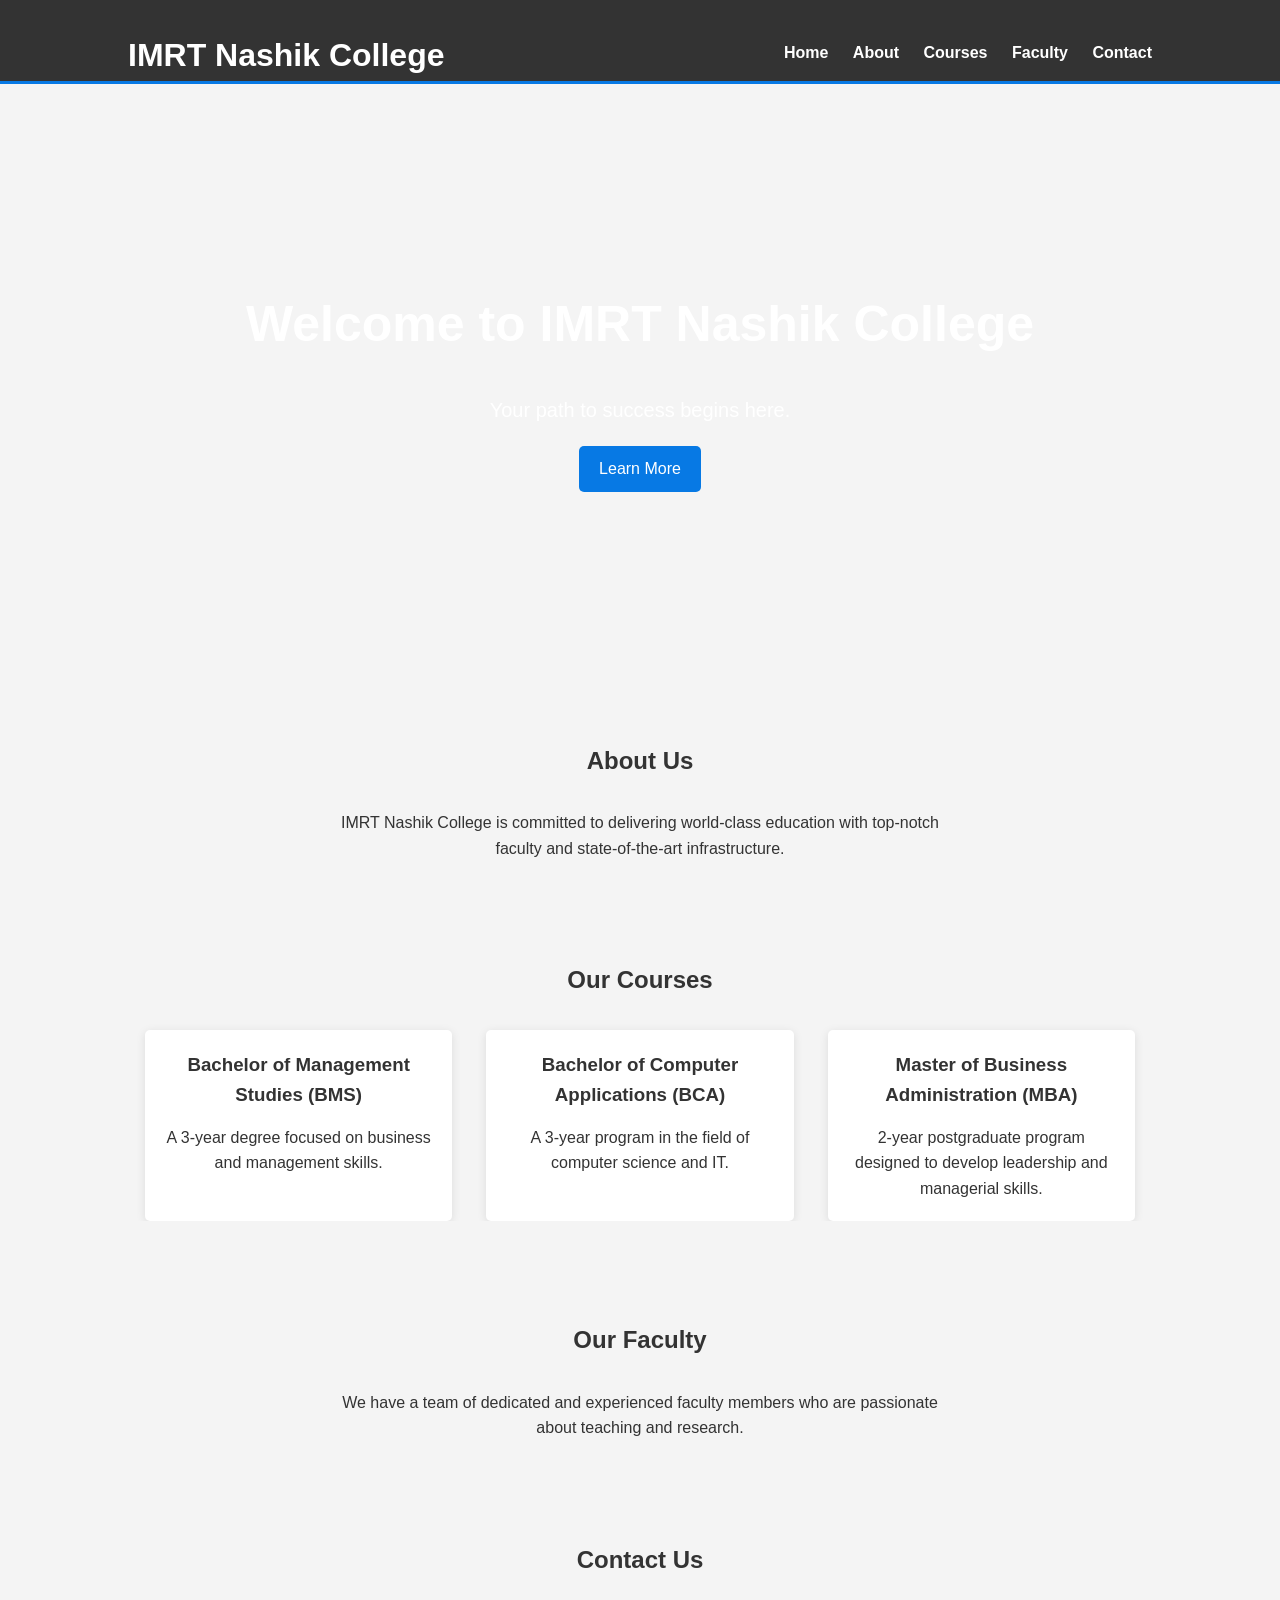
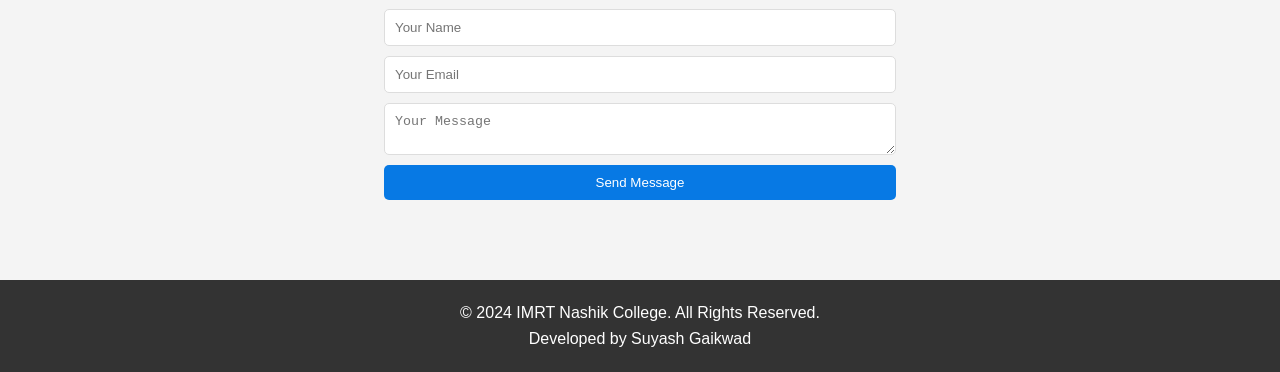
==== index.html @ 6b6704c5 "Rename Index.html to index.html" ====
<!DOCTYPE html>
<html lang="en">
<head>
    <meta charset="UTF-8">
    <meta name="viewport" content="width=device-width, initial-scale=1.0">
    <meta http-equiv="X-UA-Compatible" content="IE=edge">
    <title>IMRT Nashik College</title>
    <link rel="stylesheet" href="styles.css">
</head>
<body>
    <!-- Header Section -->
    <header>
        <div class="container">
            <h1>IMRT Nashik College</h1>
            <nav>
                <ul>
                    <li><a href="#home">Home</a></li>
                    <li><a href="#about">About</a></li>
                    <li><a href="#courses">Courses</a></li>
                    <li><a href="#faculty">Faculty</a></li>
                    <li><a href="#contact">Contact</a></li>
                </ul>
            </nav>
        </div>
    </header>

    <!-- Hero Section -->
    <section id="home">
        <div class="hero-container">
            <h2>Welcome to IMRT Nashik College</h2>
            <p>Your path to success begins here.</p>
            <a href="#about" class="cta-btn">Learn More</a>
        </div>
    </section>

    <!-- About Section -->
    <section id="about">
        <div class="container">
            <h2>About Us</h2>
            <p>IMRT Nashik College is committed to delivering world-class education with top-notch faculty and state-of-the-art infrastructure.</p>
        </div>
    </section>

    <!-- Courses Section -->
    <section id="courses">
        <div class="container">
            <h2>Our Courses</h2>
            <div class="course-list">
                <div class="course-item">
                    <h3>Bachelor of Management Studies (BMS)</h3>
                    <p>A 3-year degree focused on business and management skills.</p>
                </div>
                <div class="course-item">
                    <h3>Bachelor of Computer Applications (BCA)</h3>
                    <p>A 3-year program in the field of computer science and IT.</p>
                </div>
                <div class="course-item">
                    <h3>Master of Business Administration (MBA)</h3>
                    <p>2-year postgraduate program designed to develop leadership and managerial skills.</p>
                </div>
            </div>
        </div>
    </section>

    <!-- Faculty Section -->
    <section id="faculty">
        <div class="container">
            <h2>Our Faculty</h2>
            <p>We have a team of dedicated and experienced faculty members who are passionate about teaching and research.</p>
        </div>
    </section>

    <!-- Contact Section -->
    <section id="contact">
        <div class="container">
            <h2>Contact Us</h2>
            <form>
                <input type="text" placeholder="Your Name" required>
                <input type="email" placeholder="Your Email" required>
                <textarea placeholder="Your Message" required></textarea>
                <button type="submit">Send Message</button>
            </form>
        </div>
    </section>

    <!-- Footer Section -->
    <footer>
        <div class="container">
            <p>&copy; 2024 IMRT Nashik College. All Rights Reserved.</p>
            <p>Developed by Suyash Gaikwad</p>
        </div>
    </footer>
</body>
</html>
---- styles.css ----
/* Reset some default styling */
* {
    margin: 0;
    padding: 0;
    box-sizing: border-box;
}

/* Global Styles */
body {
    font-family: Arial, sans-serif;
    line-height: 1.6;
    background-color: #f4f4f4;
    color: #333;
}

.container {
    width: 80%;
    margin: auto;
    overflow: hidden;
}

/* Header */
header {
    background: #333;
    color: #fff;
    padding-top: 30px;
    min-height: 70px;
    border-bottom: #0779e4 3px solid;
}

header h1 {
    float: left;
    margin: 0;
}

header nav {
    float: right;
    margin-top: 10px;
}

header nav ul {
    list-style: none;
}

header nav ul li {
    display: inline;
    margin-left: 20px;
}

header nav ul li a {
    color: #fff;
    text-decoration: none;
    font-weight: bold;
}

/* Hero Section */
.hero-container {
    background: url('https://via.placeholder.com/1500x400') no-repeat center center/cover;
    color: #fff;
    text-align: center;
    padding: 150px 0;
}

.hero-container h2 {
    font-size: 50px;
}

.hero-container p {
    font-size: 20px;
    margin-bottom: 20px;
}

.cta-btn {
    display: inline-block;
    padding: 10px 20px;
    color: #fff;
    background: #0779e4;
    border-radius: 5px;
    text-decoration: none;
}

/* Sections */
section {
    padding: 50px 0;
}

section h2 {
    text-align: center;
    margin-bottom: 30px;
}

#about p,
#faculty p {
    text-align: center;
    width: 60%;
    margin: auto;
}

/* Courses */
.course-list {
    display: flex;
    justify-content: space-around;
    text-align: center;
}

.course-item {
    background: #fff;
    padding: 20px;
    border-radius: 5px;
    width: 30%;
    box-shadow: 0px 2px 10px rgba(0, 0, 0, 0.1);
}

.course-item h3 {
    margin-bottom: 15px;
}

/* Contact */
form {
    display: flex;
    flex-direction: column;
    width: 50%;
    margin: auto;
}

form input,
form textarea {
    margin-bottom: 10px;
    padding: 10px;
    border-radius: 5px;
    border: 1px solid #ddd;
}

form button {
    padding: 10px;
    color: #fff;
    background-color: #0779e4;
    border: none;
    border-radius: 5px;
    cursor: pointer;
}

/* Footer */
footer {
    background-color: #333;
    color: #fff;
    text-align: center;
    padding: 20px 0;
    margin-top: 30px;
}
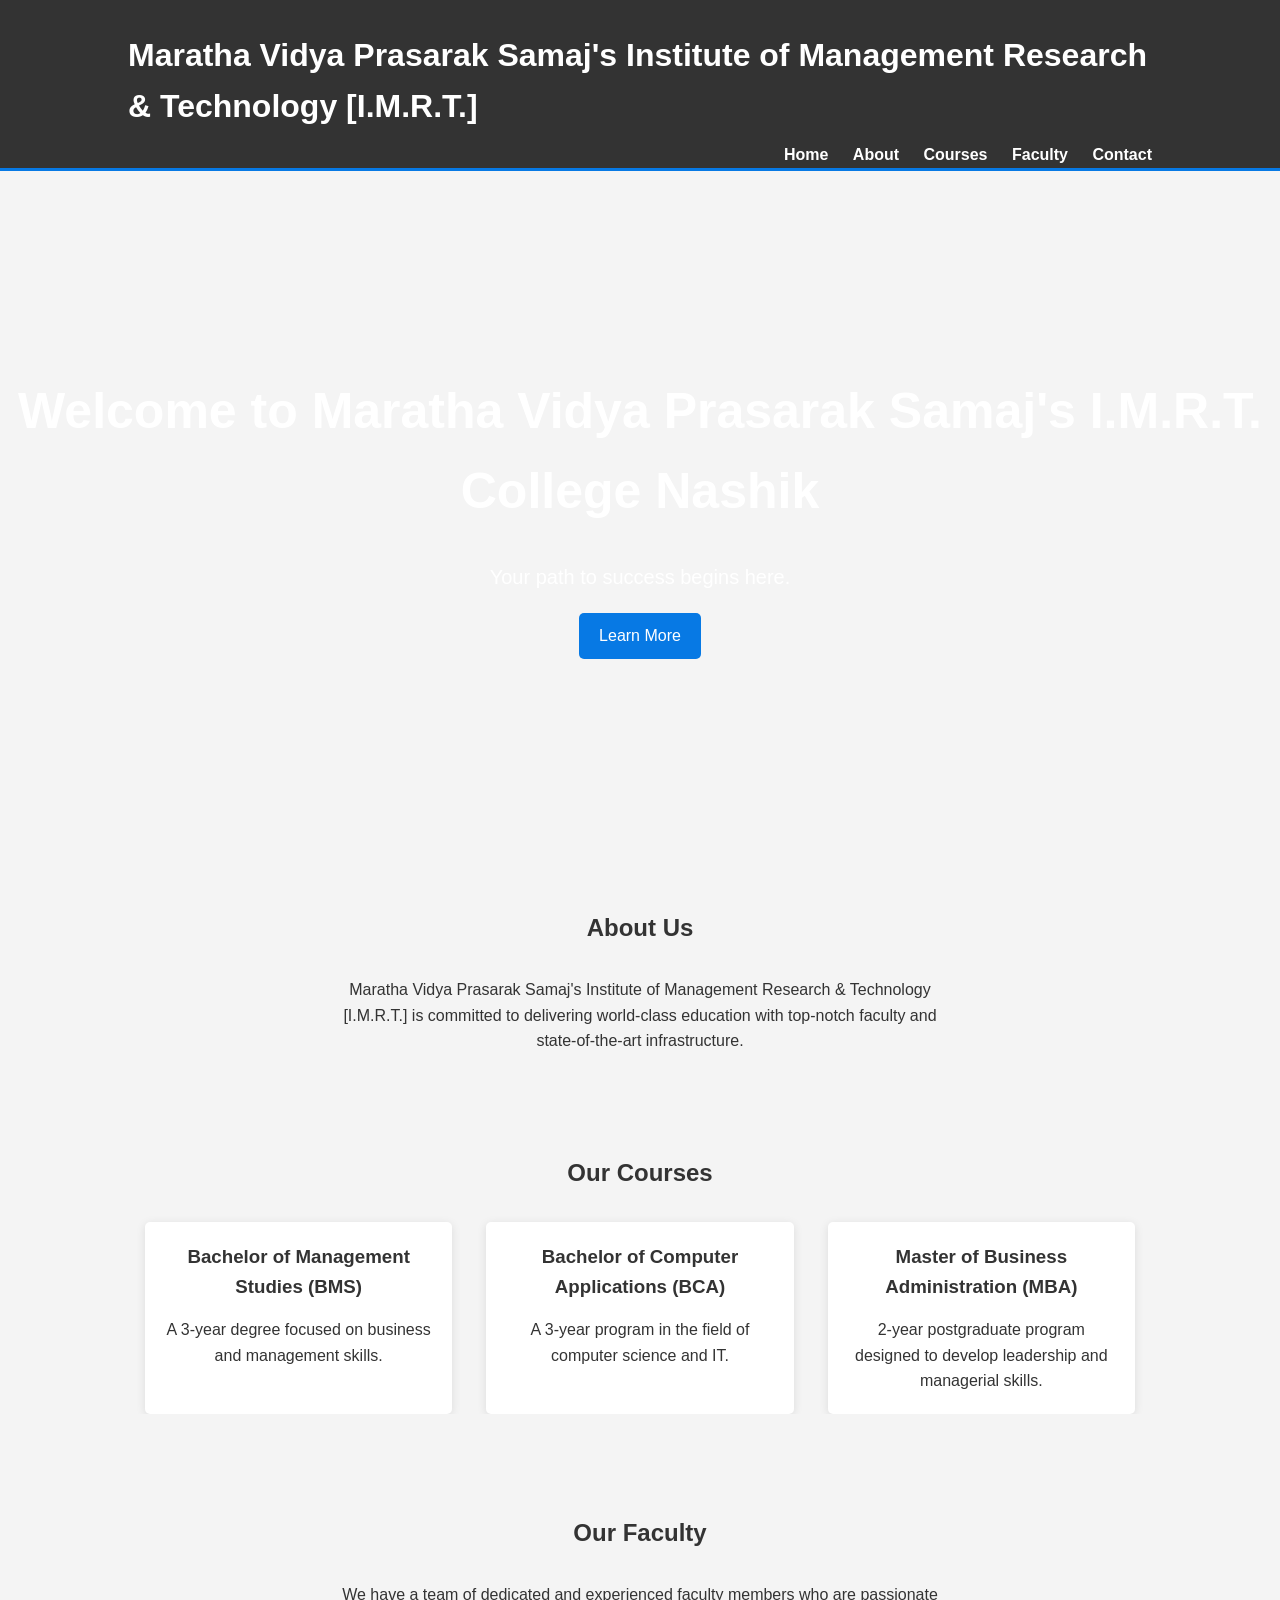
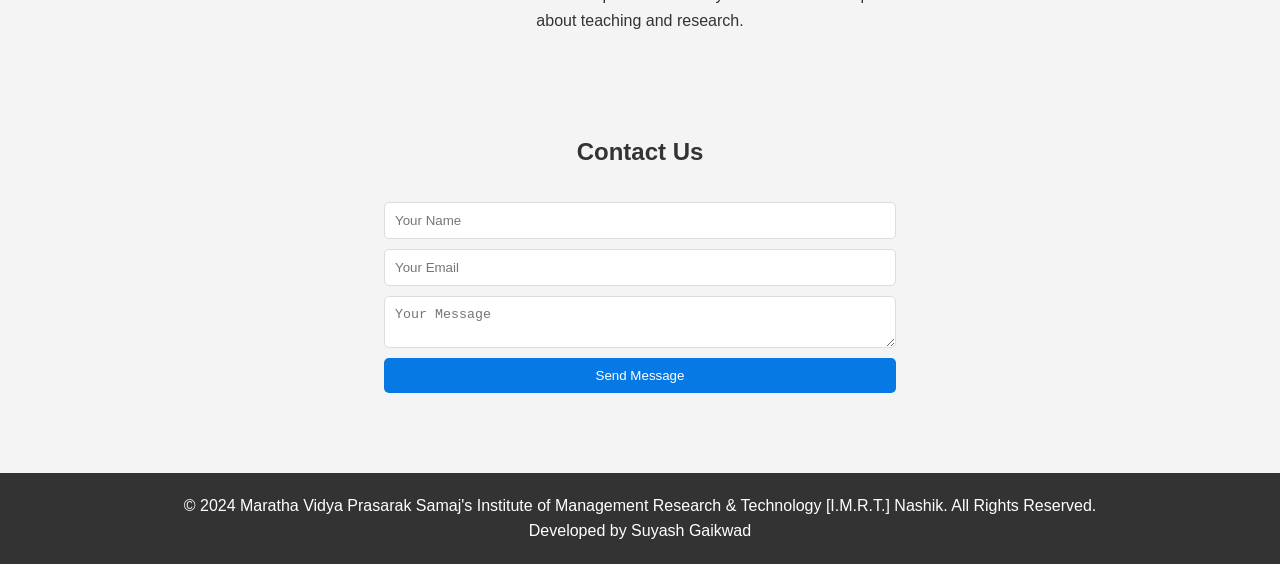
==== commit 60003a84: "Update index.html" ====
--- a/index.html
+++ b/index.html
@@ -4,14 +4,14 @@
     <meta charset="UTF-8">
     <meta name="viewport" content="width=device-width, initial-scale=1.0">
     <meta http-equiv="X-UA-Compatible" content="IE=edge">
-    <title>IMRT Nashik College</title>
+    <title>Maratha Vidya Prasarak Samaj's IMRT College Nashik</title>
     <link rel="stylesheet" href="styles.css">
 </head>
 <body>
     <!-- Header Section -->
     <header>
         <div class="container">
-            <h1>IMRT Nashik College</h1>
+            <h1>Maratha Vidya Prasarak Samaj's Institute of Management Research & Technology [I.M.R.T.]</h1>
             <nav>
                 <ul>
                     <li><a href="#home">Home</a></li>
@@ -27,7 +27,7 @@
     <!-- Hero Section -->
     <section id="home">
         <div class="hero-container">
-            <h2>Welcome to IMRT Nashik College</h2>
+            <h2>Welcome to Maratha Vidya Prasarak Samaj's I.M.R.T. College Nashik</h2>
             <p>Your path to success begins here.</p>
             <a href="#about" class="cta-btn">Learn More</a>
         </div>
@@ -37,7 +37,7 @@
     <section id="about">
         <div class="container">
             <h2>About Us</h2>
-            <p>IMRT Nashik College is committed to delivering world-class education with top-notch faculty and state-of-the-art infrastructure.</p>
+            <p>Maratha Vidya Prasarak Samaj's Institute of Management Research & Technology [I.M.R.T.] is committed to delivering world-class education with top-notch faculty and state-of-the-art infrastructure.</p>
         </div>
     </section>
 
@@ -86,9 +86,10 @@
     <!-- Footer Section -->
     <footer>
         <div class="container">
-            <p>&copy; 2024 IMRT Nashik College. All Rights Reserved.</p>
+            <p>&copy; 2024 Maratha Vidya Prasarak Samaj's Institute of Management Research & Technology [I.M.R.T.] Nashik. All Rights Reserved.</p>
             <p>Developed by Suyash Gaikwad</p>
         </div>
     </footer>
 </body>
-</html>
+    </html>
+                        
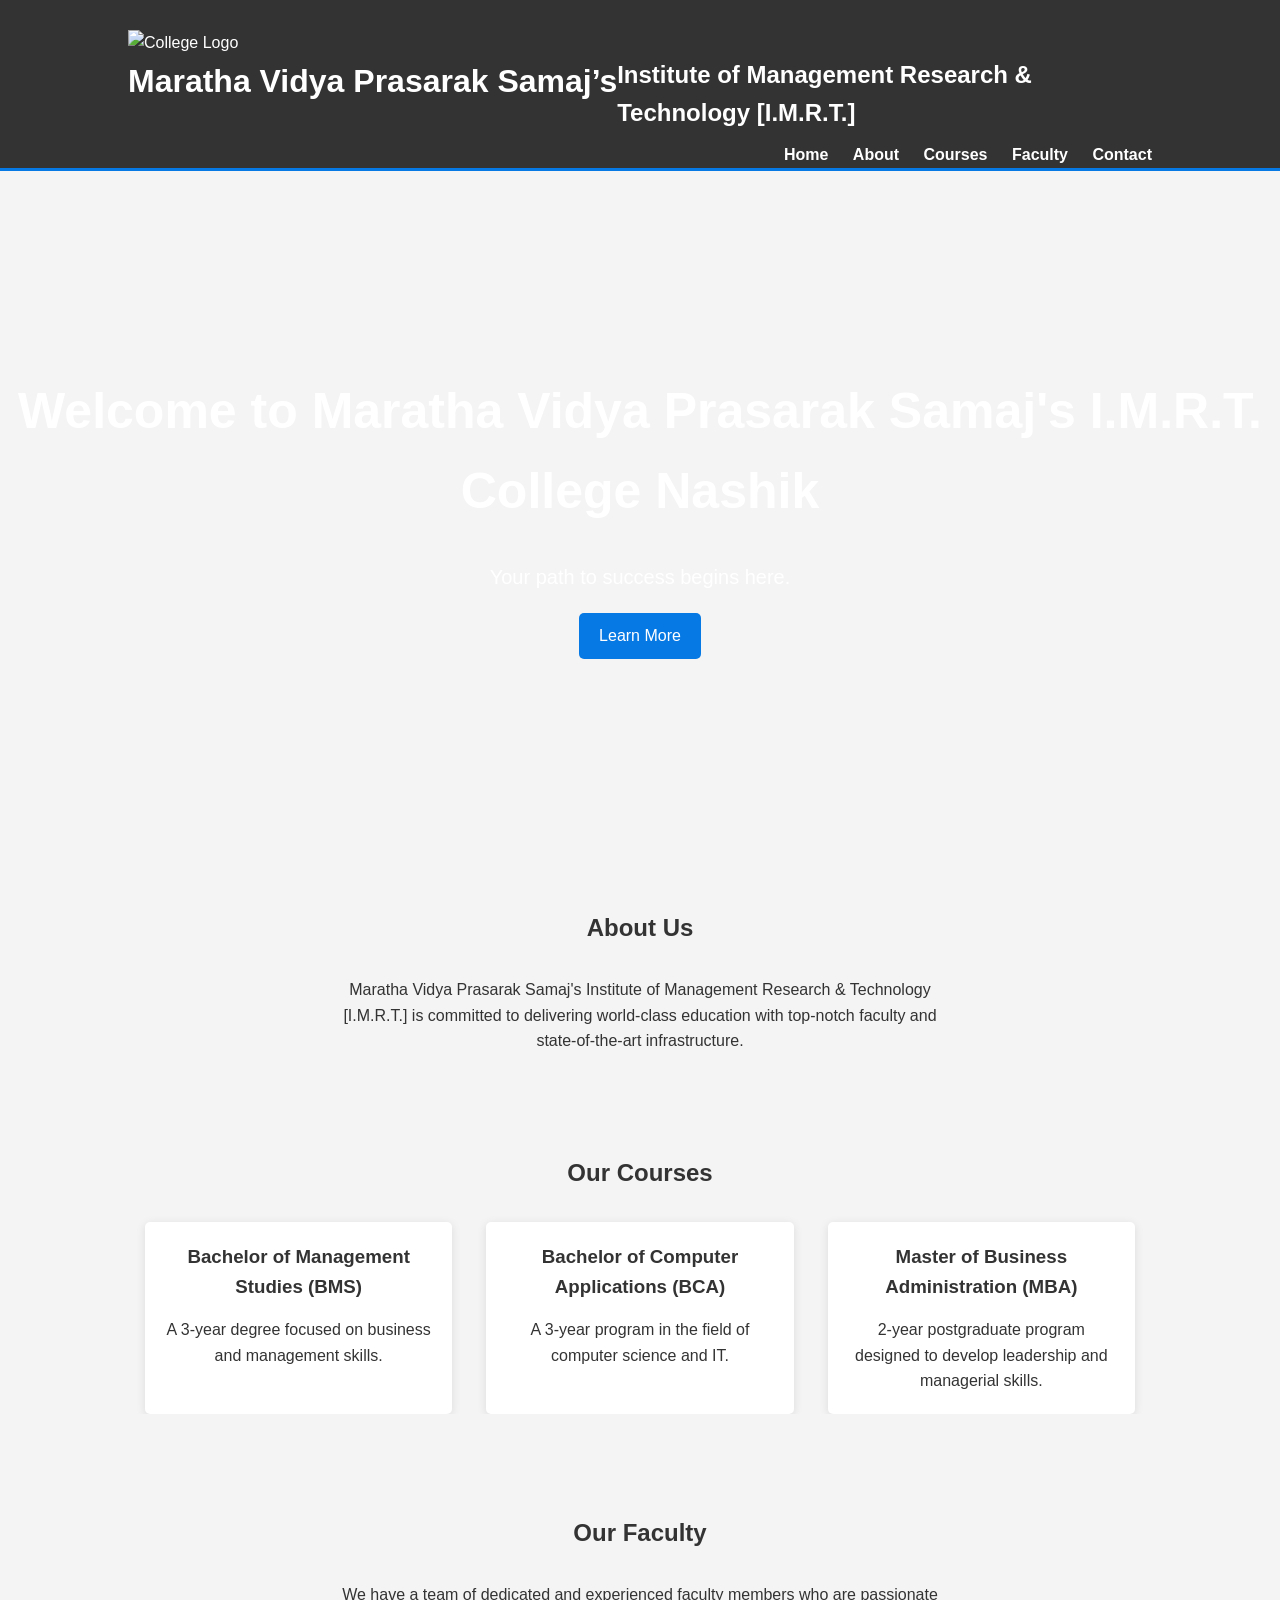
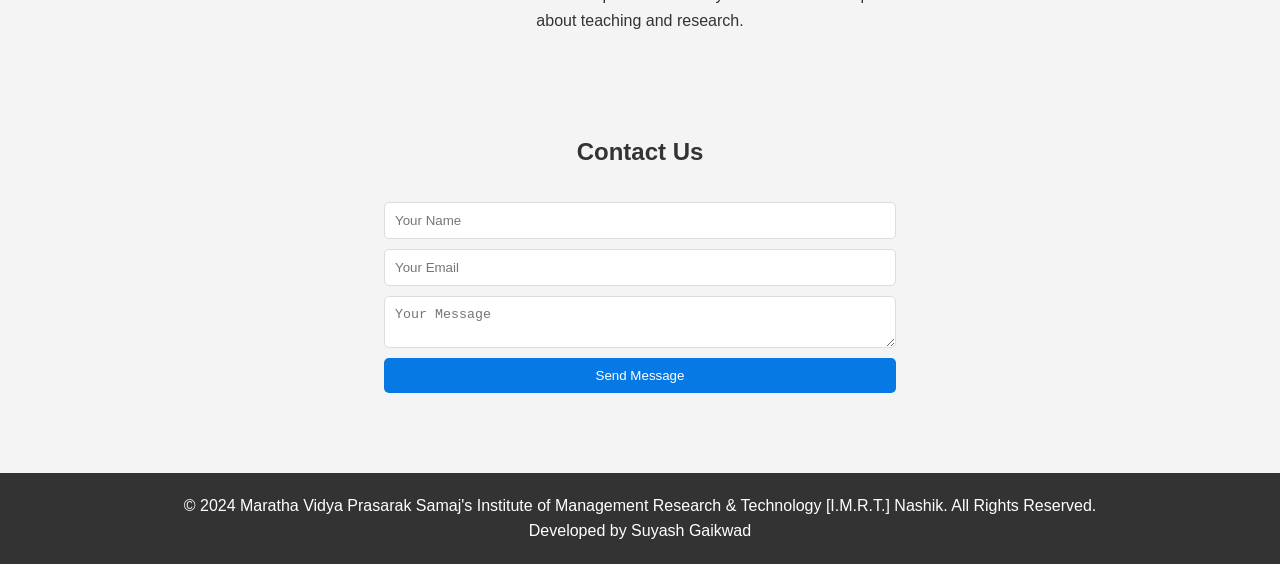
==== commit a3ce5efb: "Update index.html" ====
--- a/index.html
+++ b/index.html
@@ -10,8 +10,17 @@
 <body>
     <!-- Header Section -->
     <header>
-        <div class="container">
-            <h1>Maratha Vidya Prasarak Samaj's Institute of Management Research & Technology [I.M.R.T.]</h1>
+        <div class="container header-content">
+            <!-- Placeholder for Symbol/Logo -->
+            <div class="logo">
+                <img src="https://via.placeholder.com/80" alt="College Logo">
+            </div>
+            <!-- College Name in Two Lines -->
+            <div class="college-name">
+                <h1>Maratha Vidya Prasarak Samaj’s</h1>
+                <h2>Institute of Management Research & Technology [I.M.R.T.]</h2>
+            </div>
+            <!-- Navigation -->
             <nav>
                 <ul>
                     <li><a href="#home">Home</a></li>
@@ -91,5 +100,5 @@
         </div>
     </footer>
 </body>
-    </html>
-                        
+                                                                                </html>
+        
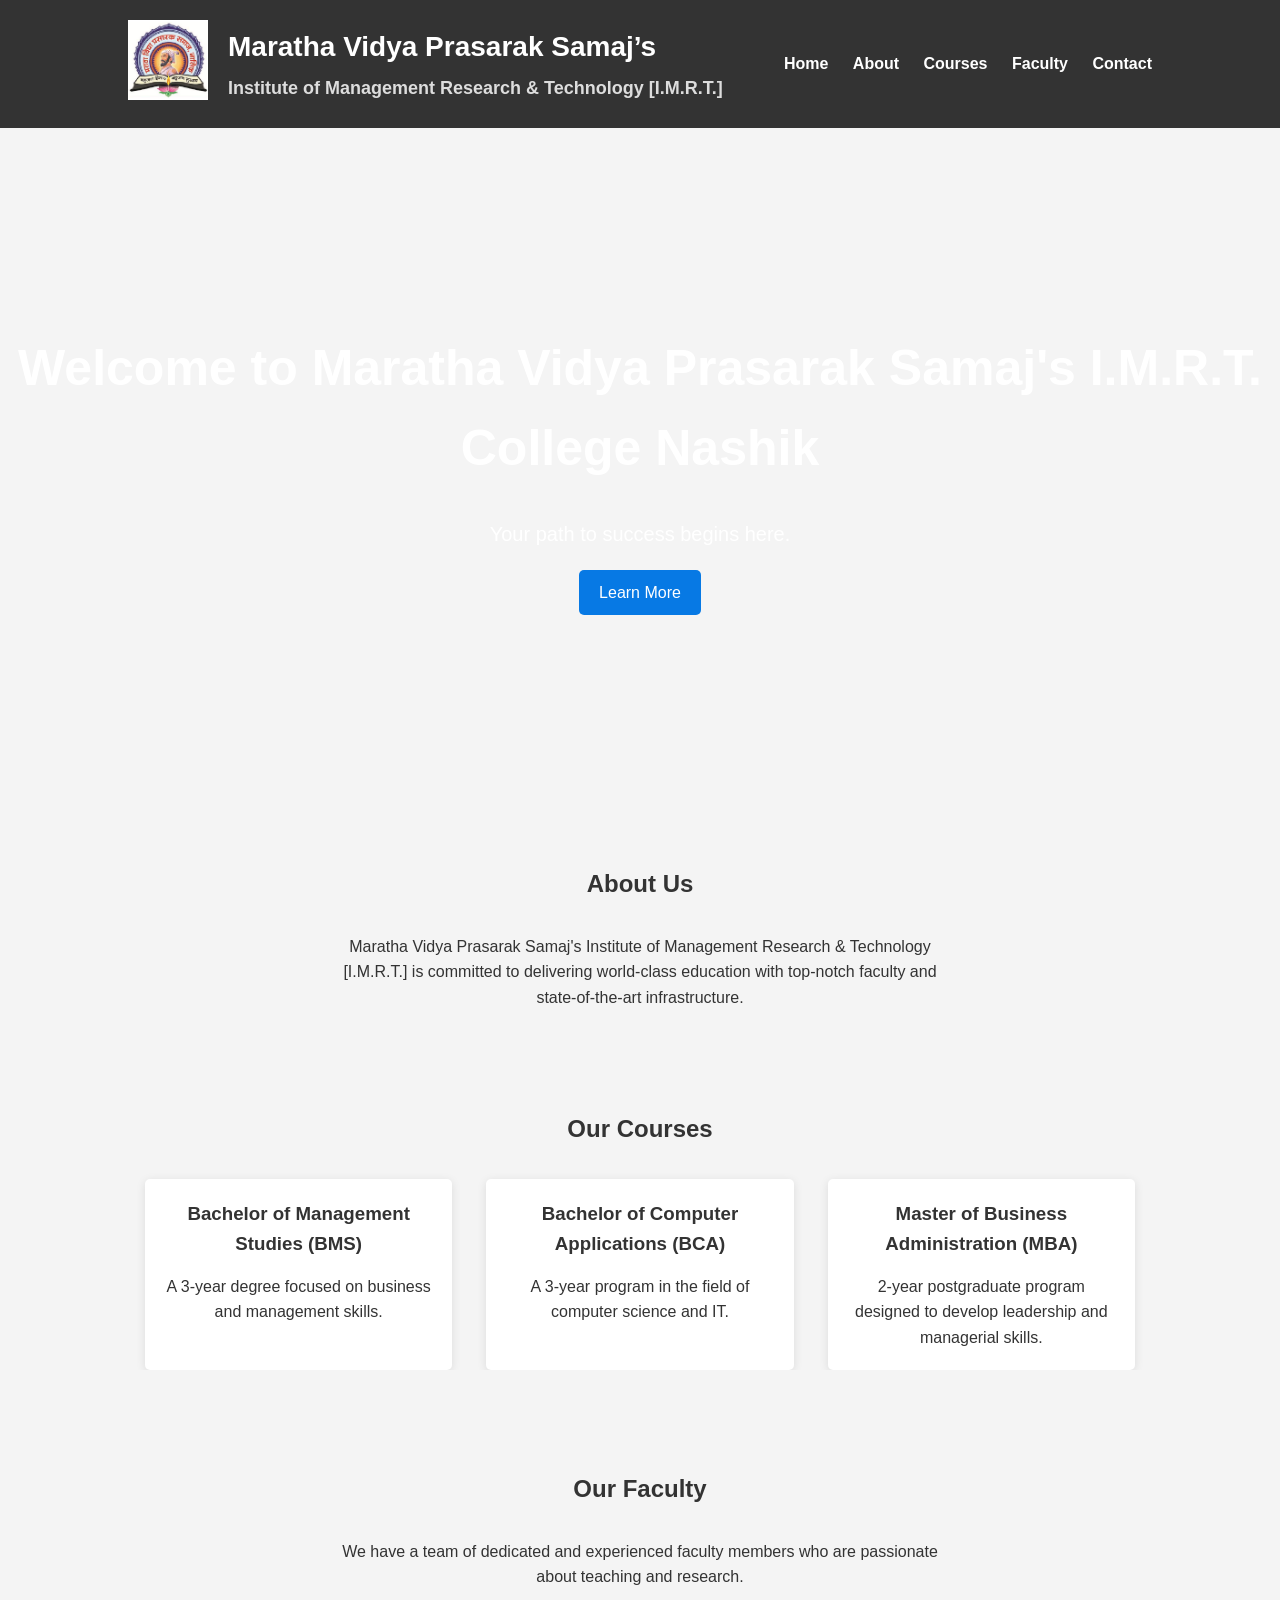
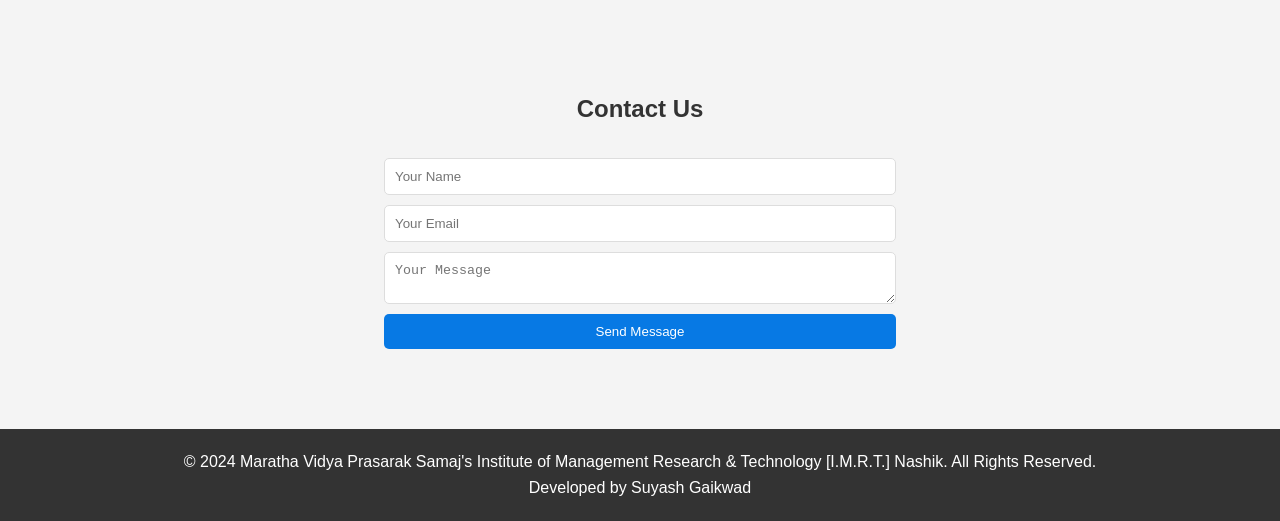
==== commit 4ac55a3b: "Update index.html" ====
--- a/index.html
+++ b/index.html
@@ -13,7 +13,7 @@
         <div class="container header-content">
             <!-- Placeholder for Symbol/Logo -->
             <div class="logo">
-                <img src="https://via.placeholder.com/80" alt="College Logo">
+                <img src="IMRT_Nashik_Organization_Information_Institute_Information_Display_LogoLeft_YKLLAQ.png" alt="College Logo">
             </div>
             <!-- College Name in Two Lines -->
             <div class="college-name">
--- a/styles.css
+++ b/styles.css
@@ -23,19 +23,33 @@
 header {
     background: #333;
     color: #fff;
-    padding-top: 30px;
-    min-height: 70px;
-    border-bottom: #0779e4 3px solid;
+    padding: 20px 0;
 }
 
-header h1 {
-    float: left;
+.header-content {
+    display: flex;
+    align-items: center;
+}
+
+.logo img {
+    width: 80px;
+    height: auto;
+    margin-right: 20px;
+}
+
+.college-name h1 {
+    font-size: 28px;
     margin: 0;
 }
 
+.college-name h2 {
+    font-size: 18px;
+    margin: 5px 0 0;
+    color: #ddd;
+}
+
 header nav {
-    float: right;
-    margin-top: 10px;
+    margin-left: auto;
 }
 
 header nav ul {
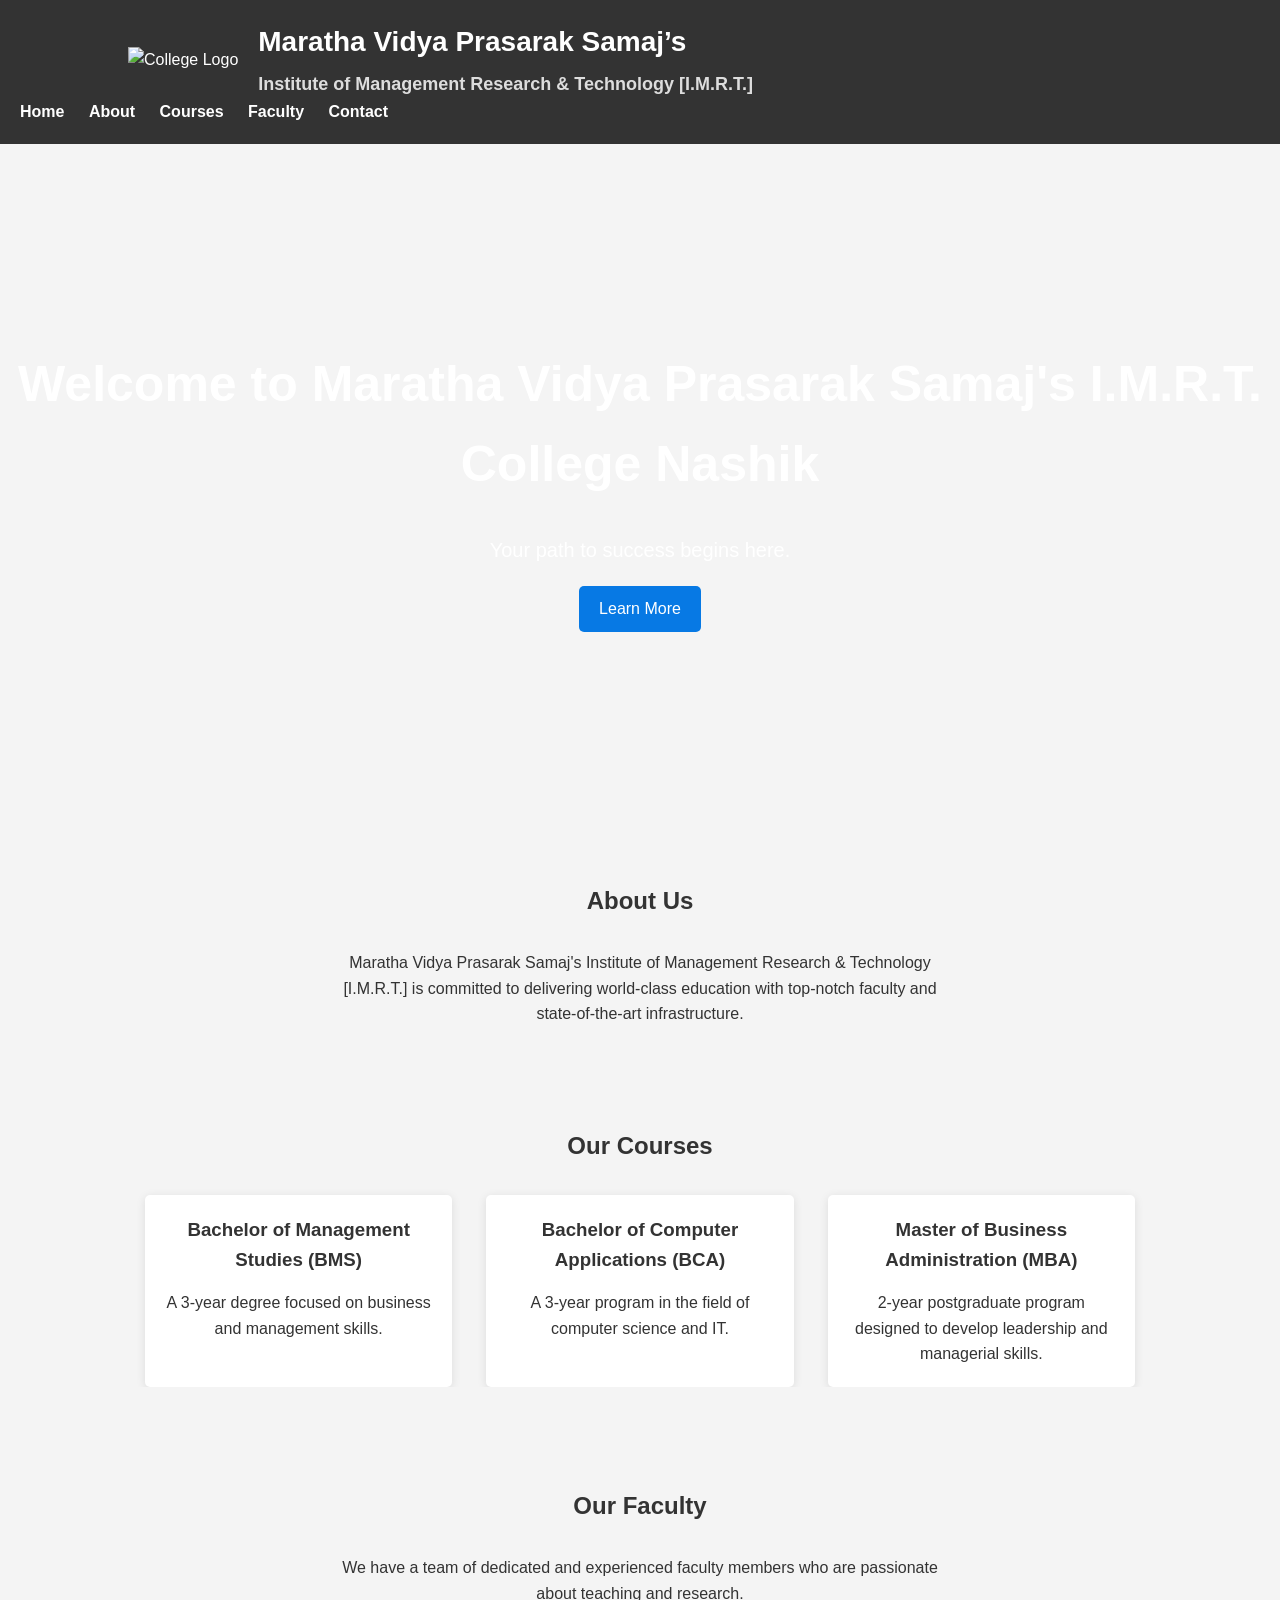
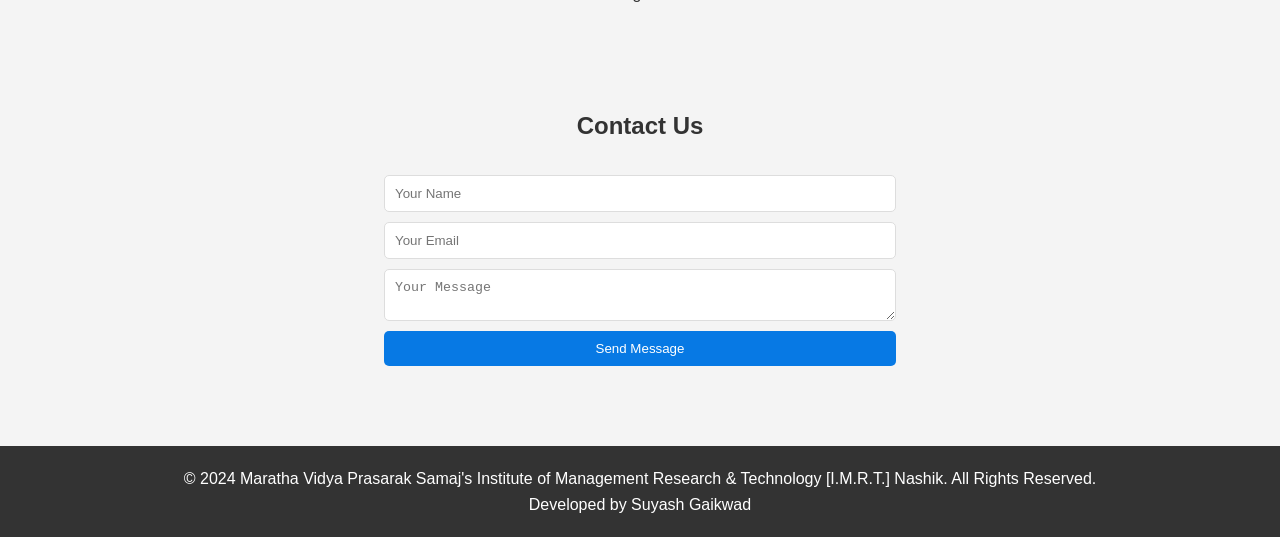
==== commit ba501d7c: "Update index.html" ====
--- a/index.html
+++ b/index.html
@@ -13,24 +13,24 @@
         <div class="container header-content">
             <!-- Placeholder for Symbol/Logo -->
             <div class="logo">
-                <img src="IMRT_Nashik_Organization_Information_Institute_Information_Display_LogoLeft_YKLLAQ.png" alt="College Logo">
+                <img src="https://via.placeholder.com/80" alt="College Logo">
             </div>
             <!-- College Name in Two Lines -->
             <div class="college-name">
                 <h1>Maratha Vidya Prasarak Samaj’s</h1>
                 <h2>Institute of Management Research & Technology [I.M.R.T.]</h2>
             </div>
-            <!-- Navigation -->
-            <nav>
-                <ul>
-                    <li><a href="#home">Home</a></li>
-                    <li><a href="#about">About</a></li>
-                    <li><a href="#courses">Courses</a></li>
-                    <li><a href="#faculty">Faculty</a></li>
-                    <li><a href="#contact">Contact</a></li>
-                </ul>
-            </nav>
         </div>
+        <!-- Navigation Bar -->
+        <nav>
+            <ul class="nav-menu">
+                <li><a href="#home">Home</a></li>
+                <li><a href="#about">About</a></li>
+                <li><a href="#courses">Courses</a></li>
+                <li><a href="#faculty">Faculty</a></li>
+                <li><a href="#contact">Contact</a></li>
+            </ul>
+        </nav>
     </header>
 
     <!-- Hero Section -->
@@ -100,5 +100,5 @@
         </div>
     </footer>
 </body>
-                                                                                </html>
-        
+    </html>
+    
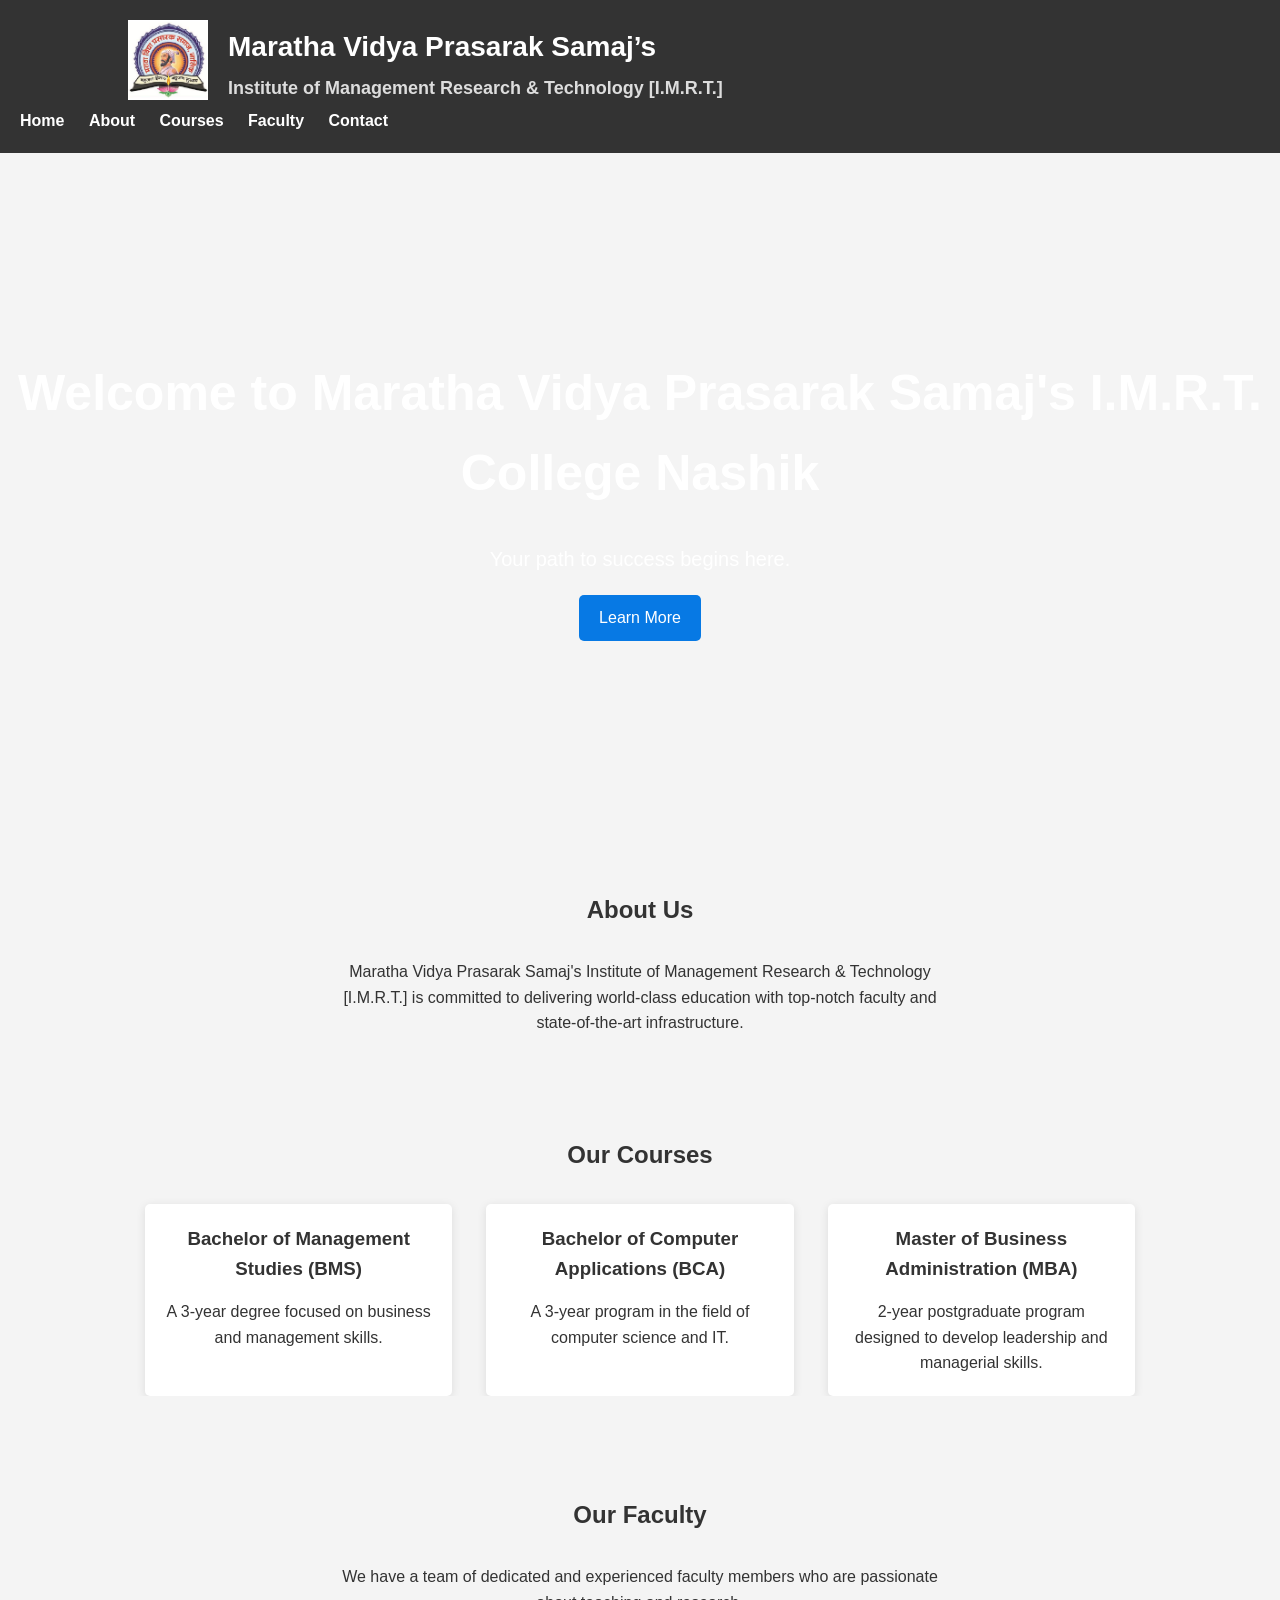
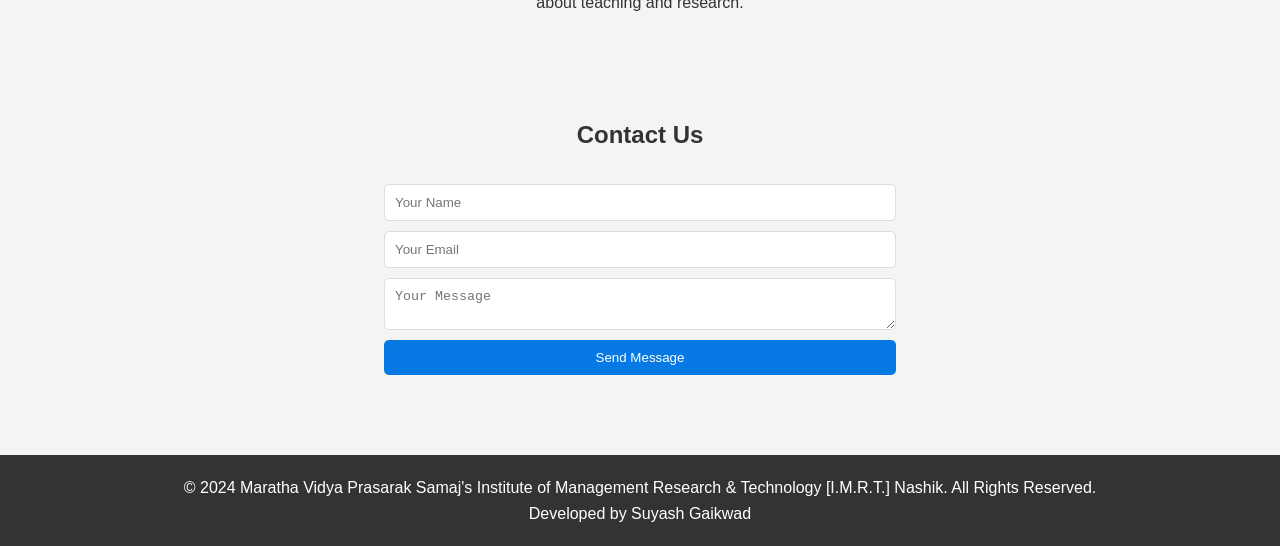
==== commit 7caab911: "Update index.html" ====
--- a/index.html
+++ b/index.html
@@ -13,7 +13,7 @@
         <div class="container header-content">
             <!-- Placeholder for Symbol/Logo -->
             <div class="logo">
-                <img src="https://via.placeholder.com/80" alt="College Logo">
+                <img src="IMRT_Nashik_Organization_Information_Institute_Information_Display_LogoLeft_YKLLAQ.png" alt="College Logo">
             </div>
             <!-- College Name in Two Lines -->
             <div class="college-name">
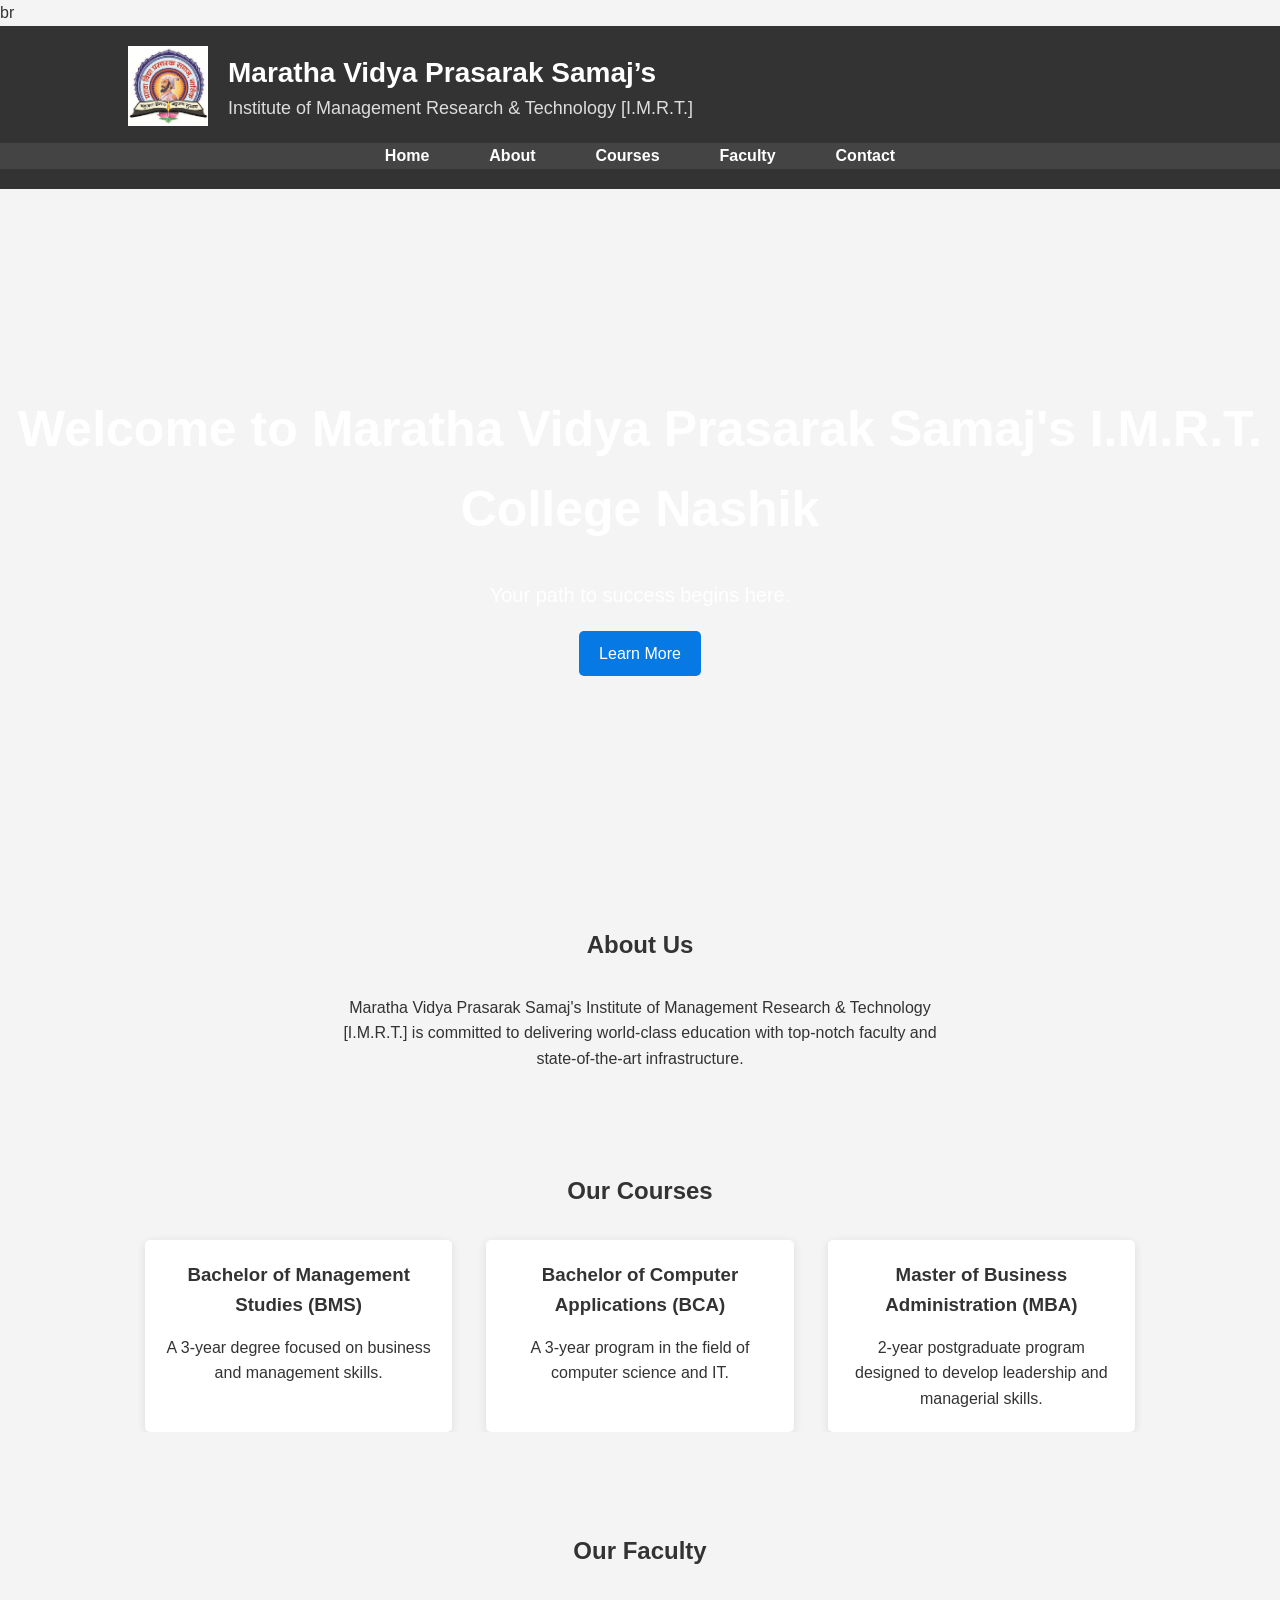
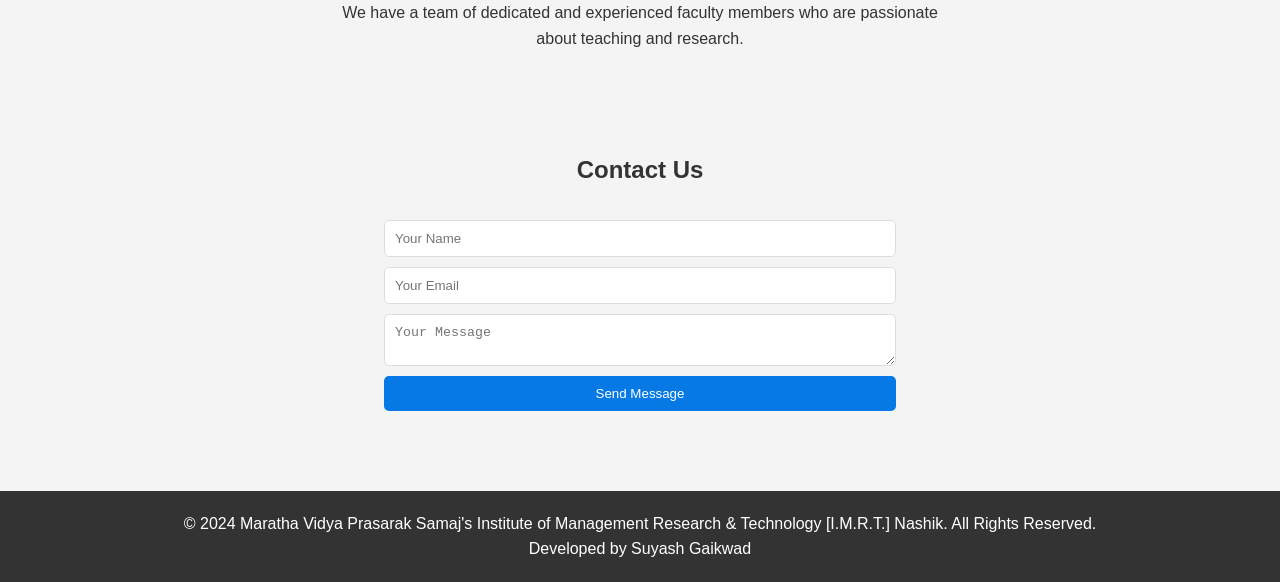
==== commit 0d17888b: "Update index.html" ====
--- a/index.html
+++ b/index.html
@@ -4,14 +4,15 @@
     <meta charset="UTF-8">
     <meta name="viewport" content="width=device-width, initial-scale=1.0">
     <meta http-equiv="X-UA-Compatible" content="IE=edge">
-    <title>Maratha Vidya Prasarak Samaj's IMRT College Nashik</title>
+    <title>Maratha Vidya Prasarak Samaj's </title>br 
+    <title>IMRT College Nashik </title>
     <link rel="stylesheet" href="styles.css">
 </head>
 <body>
     <!-- Header Section -->
     <header>
         <div class="container header-content">
-            <!-- Placeholder for Symbol/Logo -->
+            <!-- College Logo on the Left -->
             <div class="logo">
                 <img src="IMRT_Nashik_Organization_Information_Institute_Information_Display_LogoLeft_YKLLAQ.png" alt="College Logo">
             </div>
@@ -100,5 +101,4 @@
         </div>
     </footer>
 </body>
-    </html>
-    
+</html>
--- a/styles.css
+++ b/styles.css
@@ -29,6 +29,7 @@
 .header-content {
     display: flex;
     align-items: center;
+    justify-content: flex-start;
 }
 
 .logo img {
@@ -40,31 +41,43 @@
 .college-name h1 {
     font-size: 28px;
     margin: 0;
+    font-weight: bold;
+    line-height: 1.2;
 }
 
 .college-name h2 {
     font-size: 18px;
-    margin: 5px 0 0;
+    margin-top: 5px;
     color: #ddd;
+    font-weight: normal;
 }
 
-header nav {
-    margin-left: auto;
+nav {
+    margin-top: 10px;
 }
 
-header nav ul {
+.nav-menu {
+    display: flex;
     list-style: none;
+    justify-content: center;
+    padding: 0;
+    background-color: #444;
 }
 
-header nav ul li {
-    display: inline;
-    margin-left: 20px;
+.nav-menu li {
+    margin: 0 15px;
 }
 
-header nav ul li a {
+.nav-menu li a {
     color: #fff;
     text-decoration: none;
     font-weight: bold;
+    padding: 15px;
+}
+
+.nav-menu li a:hover {
+    background-color: #555;
+    border-radius: 5px;
 }
 
 /* Hero Section */
